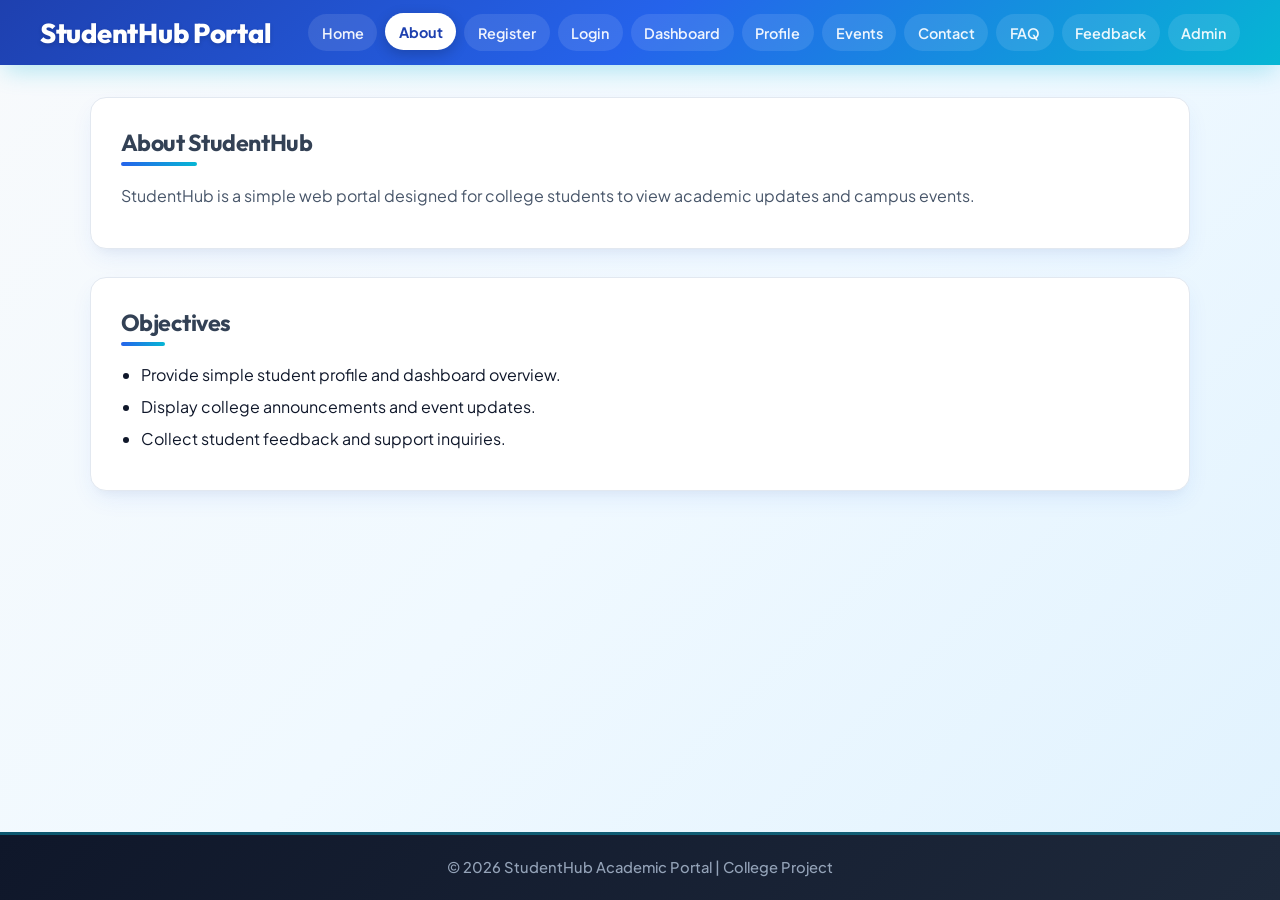
==== about.html @ ce1d33b9 "Update Student Hub latest code" ====
<!DOCTYPE html>
<html lang="en">
<head>
  <meta charset="UTF-8">
  <meta name="viewport" content="width=device-width, initial-scale=1.0">
  <meta name="description" content="About StudentHub Portal">
  <title>About Us | StudentHub</title>
  <link rel="stylesheet" href="css/style.css">
</head>
<body>

  <header>
    <h1>StudentHub Portal</h1>
    <nav aria-label="Main Navigation">
      <ul>
        <li><a href="index.html">Home</a></li>
        <li><a href="about.html" aria-current="page">About</a></li>
        <li><a href="register.html">Register</a></li>
        <li><a href="login.html">Login</a></li>
        <li><a href="dashboard.html">Dashboard</a></li>
        <li><a href="profile.html">Profile</a></li>
        <li><a href="events.html">Events</a></li>
        <li><a href="contact.html">Contact</a></li>
        <li><a href="faq.html">FAQ</a></li>
        <li><a href="feedback.html">Feedback</a></li>
        <li><a href="admin.html">Admin</a></li>
      </ul>
    </nav>
  </header>

  <main id="main-content">

    <section>
      <h2>About StudentHub</h2>
      <p>StudentHub is a simple web portal designed for college students to view academic updates and campus events.</p>
    </section>

    <section>
      <h2>Objectives</h2>
      <ul>
        <li>Provide simple student profile and dashboard overview.</li>
        <li>Display college announcements and event updates.</li>
        <li>Collect student feedback and support inquiries.</li>
      </ul>
    </section>

  </main>

  <footer>
    <p>&copy; 2026 StudentHub Academic Portal | College Project</p>
  </footer>

</body>
</html>
---- css/style.css ----
/* ==========================================================================
   StudentHub Academic Portal - Redesigned Stylesheet (Ocean Teal & Royal Blue)
   Vibrant, Fun & Student-Friendly CSS (No Pink)
   ========================================================================== */

/* --------------------------------------------------------------------------
   1. Google Fonts Import & CSS Variables
   -------------------------------------------------------------------------- */
@import url('https://fonts.googleapis.com/css2?family=Outfit:wght@500;600;700;800&family=Plus+Jakarta+Sans:wght@400;500;600;700&display=swap');

:root {
  /* Vibrant Ocean Teal & Royal Blue Color Palette */
  --primary-color: #2563eb;       /* Royal Blue */
  --primary-hover: #1d4ed8;       /* Deep Blue Hover */
  --secondary-color: #06b6d4;     /* Vibrant Cyan / Teal Accent */
  --secondary-hover: #0891b2;
  --accent-purple: #6366f1;       /* Indigo Accent */
  --accent-cyan: #14b8a6;         /* Bright Teal */
  --accent-emerald: #10b981;      /* Mint Emerald */
  --accent-amber: #f59e0b;        /* Warm Amber */

  /* Neutral & Background Tones */
  --bg-color: #f8fafc;
  --bg-gradient: linear-gradient(135deg, #f8fafc 0%, #f0f9ff 50%, #e0f2fe 100%);
  --card-bg: #ffffff;
  --text-primary: #0f172a;
  --text-muted: #64748b;
  --border-color: #e2e8f0;

  /* Modern Radius & Shadows */
  --radius: 16px;
  --radius-sm: 10px;
  --radius-pill: 9999px;
  --shadow-sm: 0 4px 6px -1px rgba(0, 0, 0, 0.05), 0 2px 4px -2px rgba(0, 0, 0, 0.03);
  --shadow-md: 0 10px 25px -5px rgba(37, 99, 235, 0.1), 0 8px 10px -6px rgba(0, 0, 0, 0.04);
  --shadow-hover: 0 20px 30px -10px rgba(6, 182, 212, 0.22), 0 10px 15px -5px rgba(0, 0, 0, 0.05);

  --max-width: 1140px;
  --font-body: 'Plus Jakarta Sans', system-ui, -apple-system, sans-serif;
  --font-heading: 'Outfit', 'Plus Jakarta Sans', system-ui, sans-serif;
}

/* Global Reset */
*, *::before, *::after {
  box-sizing: border-box;
  margin: 0;
  padding: 0;
}

/* --------------------------------------------------------------------------
   2. Base Typography & Page Setup
   -------------------------------------------------------------------------- */
body {
  font-family: var(--font-body);
  background: var(--bg-gradient);
  background-attachment: fixed;
  color: var(--text-primary);
  line-height: 1.6;
  min-height: 100vh;
  display: flex;
  flex-direction: column;
}

h1, h2, h3, h4 {
  font-family: var(--font-heading);
  color: var(--text-primary);
  font-weight: 700;
  line-height: 1.25;
  margin-bottom: 0.75rem;
  letter-spacing: -0.02em;
}

h1 {
  font-size: 1.85rem;
  background: linear-gradient(135deg, #1d4ed8 0%, #06b6d4 100%);
  -webkit-background-clip: text;
  -webkit-text-fill-color: transparent;
  display: inline-block;
}

h2 {
  font-size: 1.45rem;
  margin-top: 0.25rem;
  color: #334155;
  position: relative;
}

h3 {
  font-size: 1.15rem;
  color: #475569;
}

p {
  margin-bottom: 0.85rem;
  color: #475569;
}

a {
  color: var(--primary-color);
  font-weight: 600;
  text-decoration: none;
  transition: all 0.2s ease;
}

a:hover, a:focus {
  color: var(--secondary-color);
  text-decoration: none;
}

ul, ol {
  margin-left: 1.25rem;
  margin-bottom: 0.75rem;
}

li {
  margin-bottom: 0.45rem;
  line-height: 1.55;
}

/* --------------------------------------------------------------------------
   3. Header & Navigation (Ocean Cyan & Royal Blue Gradient)
   -------------------------------------------------------------------------- */
header {
  background: linear-gradient(135deg, #1e40af 0%, #2563eb 50%, #06b6d4 100%);
  color: #ffffff;
  padding: 1rem 1.5rem;
  box-shadow: 0 10px 25px -5px rgba(6, 182, 212, 0.3);
  display: flex;
  flex-direction: column;
  align-items: center;
  gap: 0.85rem;
  position: sticky;
  top: 0;
  z-index: 100;
  backdrop-filter: blur(10px);
}

header h1 {
  color: #ffffff;
  background: none;
  -webkit-text-fill-color: #ffffff;
  font-size: 1.6rem;
  font-weight: 800;
  margin-bottom: 0;
  text-align: center;
  text-shadow: 0 2px 4px rgba(0, 0, 0, 0.15);
  letter-spacing: -0.01em;
}

nav {
  width: 100%;
}

nav ul {
  list-style: none;
  margin: 0;
  padding: 0;
  display: flex;
  flex-wrap: wrap;
  justify-content: center;
  align-items: center;
  gap: 0.4rem 0.5rem;
}

nav li {
  margin: 0;
}

nav a {
  color: rgba(255, 255, 255, 0.92);
  font-size: 0.9rem;
  font-weight: 600;
  padding: 0.4rem 0.85rem;
  border-radius: var(--radius-pill);
  white-space: nowrap;
  display: inline-block;
  transition: all 0.2s cubic-bezier(0.4, 0, 0.2, 1);
  background: rgba(255, 255, 255, 0.1);
}

nav a:hover, nav a:focus {
  background: rgba(255, 255, 255, 0.25);
  color: #ffffff;
  transform: translateY(-2px);
  box-shadow: 0 4px 12px rgba(0, 0, 0, 0.15);
}

nav a[aria-current="page"] {
  background: #ffffff;
  color: #1e40af;
  font-weight: 700;
  box-shadow: 0 4px 14px rgba(0, 0, 0, 0.2);
  transform: translateY(-1px);
}

/* --------------------------------------------------------------------------
   4. Main Content Layout & Card Styling
   -------------------------------------------------------------------------- */
main {
  width: 100%;
  max-width: var(--max-width);
  margin: 2rem auto 3rem;
  padding: 0 1.25rem;
  flex: 1;
}

section, article, aside {
  margin-bottom: 1.75rem;
}

main > section:last-child,
main > div:last-child {
  margin-bottom: 0;
}

/* Card Container Style */
section, article, aside, .card {
  background-color: var(--card-bg);
  border: 1px solid var(--border-color);
  border-radius: var(--radius);
  padding: 1.6rem 1.85rem;
  box-shadow: var(--shadow-md);
  transition: transform 0.25s cubic-bezier(0.4, 0, 0.2, 1), box-shadow 0.25s cubic-bezier(0.4, 0, 0.2, 1), border-color 0.25s ease;
}

/* Interactive Card Elevate on Hover */
section:hover, article:hover, .card:hover {
  box-shadow: var(--shadow-hover);
  border-color: rgba(6, 182, 212, 0.3);
}

/* Header inside sections */
section > h2 {
  display: inline-block;
  margin-bottom: 1.1rem;
}

section > h2::after {
  content: '';
  display: block;
  width: 40%;
  height: 4px;
  background: linear-gradient(90deg, #2563eb, #06b6d4);
  border-radius: var(--radius-pill);
  margin-top: 0.3rem;
}

/* --------------------------------------------------------------------------
   5. Form Controls & Centered Form Cards
   -------------------------------------------------------------------------- */
form {
  margin-top: 0.5rem;
}

form p {
  margin-bottom: 1rem;
}

label {
  display: block;
  font-weight: 600;
  font-size: 0.92rem;
  margin-bottom: 0.4rem;
  color: #334155;
}

input[type="text"],
input[type="email"],
input[type="password"],
input[type="search"],
select,
textarea {
  width: 100%;
  max-width: 100%;
  padding: 0.7rem 0.9rem;
  font-size: 0.95rem;
  font-family: inherit;
  border: 2px solid var(--border-color);
  border-radius: var(--radius-sm);
  background-color: #ffffff;
  color: var(--text-primary);
  transition: all 0.2s ease;
}

input:focus, select:focus, textarea:focus {
  outline: none;
  border-color: var(--secondary-color);
  box-shadow: 0 0 0 4px rgba(6, 182, 212, 0.15);
}

textarea {
  resize: none !important;
  min-height: 110px;
}

button, input[type="submit"], input[type="reset"] {
  background: linear-gradient(135deg, #2563eb 0%, #06b6d4 100%);
  color: #ffffff;
  border: none;
  padding: 0.7rem 1.5rem;
  font-size: 0.95rem;
  font-family: inherit;
  font-weight: 700;
  border-radius: var(--radius-pill);
  cursor: pointer;
  display: inline-flex;
  align-items: center;
  justify-content: center;
  gap: 0.4rem;
  box-shadow: 0 4px 14px rgba(6, 182, 212, 0.35);
  transition: all 0.2s cubic-bezier(0.4, 0, 0.2, 1);
}

button:hover, button:focus,
input[type="submit"]:hover, input[type="submit"]:focus {
  background: linear-gradient(135deg, #1d4ed8 0%, #0891b2 100%);
  transform: translateY(-2px);
  box-shadow: 0 6px 20px rgba(6, 182, 212, 0.45);
}

button:active, input[type="submit"]:active {
  transform: translateY(0) scale(0.98);
}

button[type="reset"] {
  background: linear-gradient(135deg, #64748b 0%, #475569 100%);
  box-shadow: 0 4px 14px rgba(100, 116, 139, 0.3);
}

button[type="reset"]:hover {
  background: linear-gradient(135deg, #475569 0%, #334155 100%);
  box-shadow: 0 6px 18px rgba(71, 85, 105, 0.4);
}

.form-actions, form p:has(button) {
  display: flex;
  gap: 0.85rem;
  margin-top: 1.1rem;
}

/* Centered Form Card Container */
.form-container {
  width: 100%;
  max-width: 520px;
  margin: 2rem auto;
  padding: 2rem 2.2rem;
  border-top: 5px solid var(--primary-color);
}

/* --------------------------------------------------------------------------
   6. Contact Page Layout (.contact-layout)
   -------------------------------------------------------------------------- */
.contact-layout {
  width: 100%;
}

/* --------------------------------------------------------------------------
   7. Profile Page Card (.profile-card)
   -------------------------------------------------------------------------- */
.profile-card {
  width: 100%;
  max-width: 540px;
  margin: 2rem auto;
  padding: 2rem 2.2rem;
  border-top: 5px solid var(--secondary-color);
}

.profile-card ul {
  list-style: none;
  margin: 0;
  padding: 0;
}

.profile-card li {
  padding: 0.85rem 0.6rem;
  border-bottom: 1px dashed var(--border-color);
  display: flex;
  flex-direction: row;
  justify-content: space-between;
  align-items: center;
  border-radius: var(--radius-sm);
  transition: background-color 0.2s ease;
}

.profile-card li:hover {
  background-color: #f0f9ff;
}

.profile-card li:last-child {
  border-bottom: none;
}

.profile-card strong {
  color: var(--primary-color);
  font-weight: 700;
}

/* --------------------------------------------------------------------------
   8. Events Page Grid (.events-grid)
   -------------------------------------------------------------------------- */
.events-grid {
  display: grid;
  grid-template-columns: 1fr;
  gap: 1.5rem;
  width: 100%;
}

.events-grid article {
  margin-bottom: 0;
  padding: 1.6rem 1.8rem;
  display: flex;
  flex-direction: column;
  justify-content: center;
  border-left: 5px solid var(--primary-color);
}

.events-grid article:nth-child(2n) {
  border-left-color: var(--secondary-color);
}

.events-grid article:nth-child(3n) {
  border-left-color: var(--accent-amber);
}

.events-grid article h3 {
  margin-bottom: 0.5rem;
  color: #334155;
}

.events-grid article p {
  margin-bottom: 0.4rem;
}

.events-grid article p:last-child {
  margin-bottom: 0;
}

/* --------------------------------------------------------------------------
   9. General Grids (Home Features & FAQ)
   -------------------------------------------------------------------------- */
.features-grid,
.grid-cards,
.faq-grid {
  display: grid;
  grid-template-columns: 1fr;
  gap: 1.5rem;
}

.features-grid article,
.grid-cards article,
.faq-grid article {
  margin-bottom: 0;
  padding: 1.6rem 1.7rem;
  position: relative;
  overflow: hidden;
}

.features-grid article::before {
  content: '';
  position: absolute;
  top: 0;
  left: 0;
  right: 0;
  height: 4px;
  background: linear-gradient(90deg, #2563eb, #3b82f6);
}

.features-grid article:nth-child(2)::before {
  background: linear-gradient(90deg, #06b6d4, #14b8a6);
}

.features-grid article:nth-child(3)::before {
  background: linear-gradient(90deg, #10b981, #f59e0b);
}

.faq-grid article {
  border-left: 4px solid var(--secondary-color);
}

/* --------------------------------------------------------------------------
   10. Dashboard & Admin Layouts
   -------------------------------------------------------------------------- */
.dashboard-grid {
  display: grid;
  grid-template-columns: 1fr;
  gap: 1.5rem;
}

.dashboard-stats {
  display: grid;
  grid-template-columns: 1fr;
  gap: 1.25rem;
}

.stat-card {
  margin-bottom: 0;
  border-left: 5px solid var(--primary-color);
  background: #ffffff;
  transition: transform 0.25s ease, box-shadow 0.25s ease;
}

.stat-card:nth-child(1) { border-left-color: var(--primary-color); }
.stat-card:nth-child(2) { border-left-color: var(--secondary-color); }
.stat-card:nth-child(3) { border-left-color: var(--accent-emerald); }
.stat-card:nth-child(4) { border-left-color: var(--accent-amber); }

.stat-card h3 {
  font-size: 1rem;
  color: var(--text-muted);
  text-transform: uppercase;
  letter-spacing: 0.5px;
  font-weight: 700;
}

.stat-card p {
  font-size: 1.8rem;
  font-weight: 800;
  color: var(--text-primary);
  margin-bottom: 0;
  margin-top: 0.25rem;
}

/* --------------------------------------------------------------------------
   11. Footer (Gradient & Rounded Top)
   -------------------------------------------------------------------------- */
footer {
  background: linear-gradient(135deg, #0f172a 0%, #1e293b 100%);
  color: #ffffff;
  padding: 1.3rem 1rem;
  text-align: center;
  margin-top: auto;
  font-size: 0.92rem;
  border-top: 3px solid rgba(6, 182, 212, 0.4);
}

footer p {
  color: #94a3b8;
  margin: 0;
  font-weight: 500;
}

/* --------------------------------------------------------------------------
   12. Mobile-First Responsive Media Queries
   -------------------------------------------------------------------------- */

/* Tablet Breakpoint (768px to 1023px) */
@media (min-width: 768px) {
  .features-grid,
  .events-grid,
  .faq-grid {
    grid-template-columns: repeat(2, 1fr);
  }

  .dashboard-stats {
    grid-template-columns: repeat(auto-fit, minmax(200px, 1fr));
  }

  .contact-layout {
    display: grid;
    grid-template-columns: 1fr 1fr;
    gap: 2rem;
    align-items: start;
  }
}

/* Desktop Breakpoint (1024px and above) */
@media (min-width: 1024px) {
  header {
    flex-direction: row;
    justify-content: space-between;
    align-items: center;
    padding: 0.9rem 2.5rem;
  }

  header h1 {
    font-size: 1.7rem;
    text-align: left;
    white-space: nowrap;
  }

  nav {
    width: auto;
  }

  nav ul {
    flex-wrap: nowrap;
    justify-content: flex-end;
    gap: 0.3rem 0.5rem;
  }

  nav a {
    font-size: 0.9rem;
    padding: 0.45rem 0.85rem;
  }

  .features-grid,
  .faq-grid {
    grid-template-columns: repeat(3, 1fr);
  }

  .dashboard-grid {
    grid-template-columns: 2fr 1fr;
  }
}
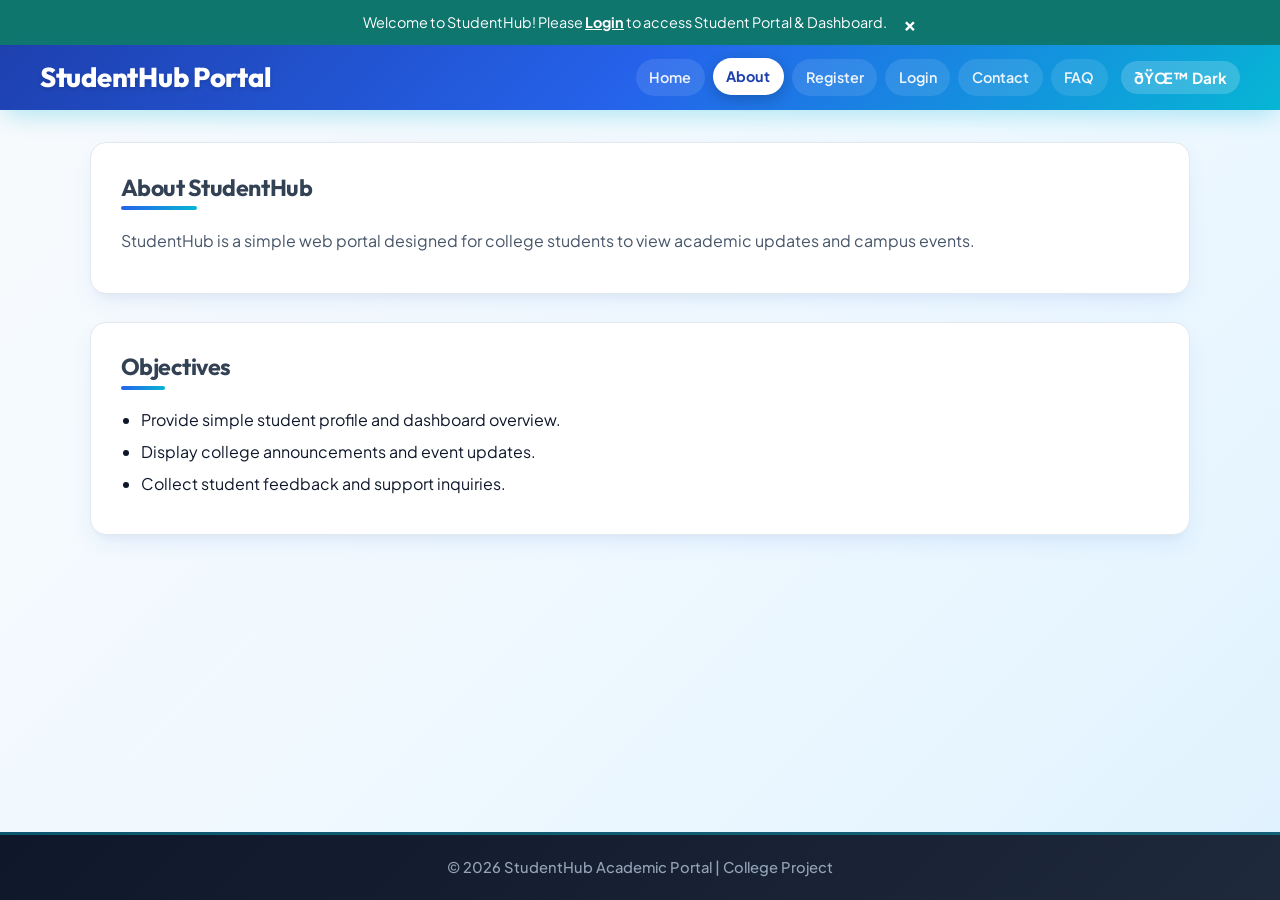
==== commit 0094f193: "WDF Practical" ====
--- a/about.html
+++ b/about.html
@@ -50,5 +50,7 @@
     <p>&copy; 2026 StudentHub Academic Portal | College Project</p>
   </footer>
 
+  <script src="js/script.js"></script>
+
 </body>
 </html>
--- a/css/style.css
+++ b/css/style.css
@@ -1,23 +1,15 @@
-/* ==========================================================================
-   StudentHub Academic Portal - Redesigned Stylesheet (Ocean Teal & Royal Blue)
-   Vibrant, Fun & Student-Friendly CSS (No Pink)
-   ========================================================================== */
-
-/* --------------------------------------------------------------------------
-   1. Google Fonts Import & CSS Variables
-   -------------------------------------------------------------------------- */
+﻿
 @import url('https://fonts.googleapis.com/css2?family=Outfit:wght@500;600;700;800&family=Plus+Jakarta+Sans:wght@400;500;600;700&display=swap');
 
 :root {
-  /* Vibrant Ocean Teal & Royal Blue Color Palette */
-  --primary-color: #2563eb;       /* Royal Blue */
-  --primary-hover: #1d4ed8;       /* Deep Blue Hover */
-  --secondary-color: #06b6d4;     /* Vibrant Cyan / Teal Accent */
+  --primary-color: #2563eb;      
+  --primary-hover: #1d4ed8;       
+  --secondary-color: #06b6d4;     
   --secondary-hover: #0891b2;
-  --accent-purple: #6366f1;       /* Indigo Accent */
-  --accent-cyan: #14b8a6;         /* Bright Teal */
-  --accent-emerald: #10b981;      /* Mint Emerald */
-  --accent-amber: #f59e0b;        /* Warm Amber */
+  --accent-purple: #6366f1;       
+  --accent-cyan: #14b8a6;         
+  --accent-emerald: #10b981;      
+  --accent-amber: #f59e0b;        
 
   /* Neutral & Background Tones */
   --bg-color: #f8fafc;
@@ -27,7 +19,7 @@
   --text-muted: #64748b;
   --border-color: #e2e8f0;
 
-  /* Modern Radius & Shadows */
+
   --radius: 16px;
   --radius-sm: 10px;
   --radius-pill: 9999px;
@@ -40,16 +32,14 @@
   --font-heading: 'Outfit', 'Plus Jakarta Sans', system-ui, sans-serif;
 }
 
-/* Global Reset */
+
 *, *::before, *::after {
   box-sizing: border-box;
   margin: 0;
   padding: 0;
 }
 
-/* --------------------------------------------------------------------------
-   2. Base Typography & Page Setup
-   -------------------------------------------------------------------------- */
+
 body {
   font-family: var(--font-body);
   background: var(--bg-gradient);
@@ -117,9 +107,7 @@
   line-height: 1.55;
 }
 
-/* --------------------------------------------------------------------------
-   3. Header & Navigation (Ocean Cyan & Royal Blue Gradient)
-   -------------------------------------------------------------------------- */
+
 header {
   background: linear-gradient(135deg, #1e40af 0%, #2563eb 50%, #06b6d4 100%);
   color: #ffffff;
@@ -193,9 +181,88 @@
   transform: translateY(-1px);
 }
 
-/* --------------------------------------------------------------------------
-   4. Main Content Layout & Card Styling
-   -------------------------------------------------------------------------- */
+
+/* Authentication & Role-based Navigation */
+body:not(.is-logged-in) .nav-auth-required {
+  display: none !important;
+}
+body.is-logged-in .nav-guest-only {
+  display: none !important;
+}
+nav a.logout-btn {
+  background: rgba(239, 68, 68, 0.25) !important;
+  color: #fee2e2 !important;
+  border: 1px solid rgba(239, 68, 68, 0.45);
+}
+nav a.logout-btn:hover {
+  background: #dc2626 !important;
+  color: #ffffff !important;
+  box-shadow: 0 4px 12px rgba(220, 38, 38, 0.4);
+}
+.login-alert-box {
+  background: #fef2f2;
+  border-left: 4px solid #ef4444;
+  color: #991b1b;
+  padding: 0.75rem 1rem;
+  margin-bottom: 1.25rem;
+  border-radius: var(--radius-sm);
+  font-weight: 500;
+  display: flex;
+  align-items: center;
+  gap: 0.5rem;
+}
+.user-badge-nav {
+  display: inline-flex;
+  align-items: center;
+  gap: 0.35rem;
+  font-size: 0.85rem;
+  font-weight: 600;
+  color: #93c5fd;
+  background: rgba(30, 58, 138, 0.35);
+  padding: 0.35rem 0.75rem;
+  border-radius: var(--radius-pill);
+  border: 1px solid rgba(147, 197, 253, 0.3);
+}
+.dark-theme .login-alert-box {
+  background: rgba(239, 68, 68, 0.15);
+  color: #fca5a5;
+  border-left-color: #ef4444;
+}
+
+/* Interactive components */
+.notice-banner { background: #0f766e; color: white; padding: 0.55rem 1rem; display: flex; justify-content: center; gap: 1rem; align-items: center; font-size: 0.9rem; }
+.notice-banner button, .close-modal { background: transparent; box-shadow: none; padding: 0; font-size: 1.3rem; }
+.notice-banner.hidden { display: none; }
+.menu-button, .theme-button { background: rgba(255,255,255,0.18); box-shadow: none; padding: 0.45rem 0.8rem; }
+.menu-button { display: none; }
+.theme-button { position: absolute; right: 1rem; top: 1rem; }
+.slider { min-height: 135px; }
+.slide { border-left: 5px solid var(--secondary-color); margin: 0; }
+.slider-buttons { display: flex; gap: 0.75rem; margin-top: 1rem; }
+.faq-question { width: 100%; justify-content: space-between; text-align: left; background: #e0f2fe; color: #1e3a8a; box-shadow: none; }
+.faq-question[aria-expanded="true"] { background: #2563eb; color: white; }
+.faq-question + p { margin: 1rem 0 0; }
+.student-modal { position: fixed; inset: 0; z-index: 200; background: rgba(15, 23, 42, 0.65); display: grid; place-items: center; padding: 1rem; }
+.student-modal[hidden] { display: none; }
+.modal-box { background: white; width: min(460px, 100%); padding: 1.8rem; border-radius: var(--radius); position: relative; box-shadow: var(--shadow-hover); }
+.close-modal { color: #334155; position: absolute; right: 1rem; top: 0.75rem; }
+.dark-theme { --bg-color: #0f172a; --bg-gradient: linear-gradient(135deg, #0f172a, #172554); --card-bg: #1e293b; --text-primary: #f8fafc; --text-muted: #cbd5e1; --border-color: #334155; }
+.dark-theme h2, .dark-theme h3, .dark-theme p, .dark-theme label { color: #e2e8f0; }
+.dark-theme .faq-question { background: #334155; color: white; }
+.dark-theme .modal-box { background: #1e293b; }
+.dark-theme .stat-card { background: #26364d; border-top-color: #3b82f6; }
+.dark-theme .stat-card h3 { color: #b9c7dc; }
+.dark-theme .stat-card p { color: #f8fafc; }
+.dark-theme input[type="text"],
+.dark-theme input[type="email"],
+.dark-theme input[type="tel"],
+.dark-theme input[type="password"],
+.dark-theme input[type="search"],
+.dark-theme select,
+.dark-theme textarea { background: #0f172a; color: #f8fafc; border-color: #475569; }
+.dark-theme input::placeholder, .dark-theme textarea::placeholder { color: #94a3b8; }
+
+
 main {
   width: 100%;
   max-width: var(--max-width);
@@ -213,7 +280,7 @@
   margin-bottom: 0;
 }
 
-/* Card Container Style */
+
 section, article, aside, .card {
   background-color: var(--card-bg);
   border: 1px solid var(--border-color);
@@ -223,13 +290,13 @@
   transition: transform 0.25s cubic-bezier(0.4, 0, 0.2, 1), box-shadow 0.25s cubic-bezier(0.4, 0, 0.2, 1), border-color 0.25s ease;
 }
 
-/* Interactive Card Elevate on Hover */
+
 section:hover, article:hover, .card:hover {
   box-shadow: var(--shadow-hover);
   border-color: rgba(6, 182, 212, 0.3);
 }
 
-/* Header inside sections */
+
 section > h2 {
   display: inline-block;
   margin-bottom: 1.1rem;
@@ -245,9 +312,7 @@
   margin-top: 0.3rem;
 }
 
-/* --------------------------------------------------------------------------
-   5. Form Controls & Centered Form Cards
-   -------------------------------------------------------------------------- */
+
 form {
   margin-top: 0.5rem;
 }
@@ -266,6 +331,7 @@
 
 input[type="text"],
 input[type="email"],
+input[type="tel"],
 input[type="password"],
 input[type="search"],
 select,
@@ -338,7 +404,25 @@
   margin-top: 1.1rem;
 }
 
-/* Centered Form Card Container */
+
+.field-group { margin-bottom: 1rem; }
+.field-group fieldset, fieldset.field-group { border: 1px solid var(--border-color); border-radius: var(--radius-sm); padding: 0.8rem; }
+fieldset legend { color: #334155; font-weight: 600; padding: 0 0.25rem; }
+.radio-label, .check-label { display: inline-flex; align-items: center; gap: 0.35rem; margin: 0 0.8rem 0.4rem 0; font-weight: 500; }
+.check-label { display: flex; }
+.input-error { border-color: #dc2626 !important; background: #fff7f7; }
+.error-message { display: block; min-height: 1.2rem; color: #b91c1c; font-size: 0.8rem; margin-top: 0.25rem; }
+.strength-text { display: block; min-height: 1.2rem; font-weight: 700; font-size: 0.85rem; margin-top: 0.25rem; }
+.strength-1, .strength-2 { color: #dc2626; }
+.strength-3 { color: #d97706; }
+.strength-4 { color: #059669; }
+.captcha-group canvas { display: block; border: 1px solid var(--border-color); border-radius: 6px; margin: 0.35rem 0; }
+.small-button { padding: 0.4rem 0.8rem; font-size: 0.8rem; margin-bottom: 0.7rem; }
+.form-result { min-height: 1.5rem; color: #b91c1c; font-weight: 600; margin-top: 0.8rem; }
+.form-result.success { color: #047857; }
+.dark-theme fieldset legend { color: #e2e8f0; }
+
+
 .form-container {
   width: 100%;
   max-width: 520px;
@@ -347,16 +431,12 @@
   border-top: 5px solid var(--primary-color);
 }
 
-/* --------------------------------------------------------------------------
-   6. Contact Page Layout (.contact-layout)
-   -------------------------------------------------------------------------- */
+
 .contact-layout {
   width: 100%;
 }
 
-/* --------------------------------------------------------------------------
-   7. Profile Page Card (.profile-card)
-   -------------------------------------------------------------------------- */
+
 .profile-card {
   width: 100%;
   max-width: 540px;
@@ -386,6 +466,16 @@
   background-color: #f0f9ff;
 }
 
+.dark-theme .profile-card li:hover {
+  background-color: #2d4059;
+}
+
+.profile-note {
+  font-size: 0.82rem;
+  color: var(--text-muted);
+  margin-top: 0.85rem;
+}
+
 .profile-card li:last-child {
   border-bottom: none;
 }
@@ -395,9 +485,7 @@
   font-weight: 700;
 }
 
-/* --------------------------------------------------------------------------
-   8. Events Page Grid (.events-grid)
-   -------------------------------------------------------------------------- */
+
 .events-grid {
   display: grid;
   grid-template-columns: 1fr;
@@ -435,9 +523,7 @@
   margin-bottom: 0;
 }
 
-/* --------------------------------------------------------------------------
-   9. General Grids (Home Features & FAQ)
-   -------------------------------------------------------------------------- */
+/* General Grids */
 .features-grid,
 .grid-cards,
 .faq-grid {
@@ -477,9 +563,7 @@
   border-left: 4px solid var(--secondary-color);
 }
 
-/* --------------------------------------------------------------------------
-   10. Dashboard & Admin Layouts
-   -------------------------------------------------------------------------- */
+/* Dashboard and Admin Layouts */
 .dashboard-grid {
   display: grid;
   grid-template-columns: 1fr;
@@ -520,9 +604,7 @@
   margin-top: 0.25rem;
 }
 
-/* --------------------------------------------------------------------------
-   11. Footer (Gradient & Rounded Top)
-   -------------------------------------------------------------------------- */
+
 footer {
   background: linear-gradient(135deg, #0f172a 0%, #1e293b 100%);
   color: #ffffff;
@@ -539,11 +621,6 @@
   font-weight: 500;
 }
 
-/* --------------------------------------------------------------------------
-   12. Mobile-First Responsive Media Queries
-   -------------------------------------------------------------------------- */
-
-/* Tablet Breakpoint (768px to 1023px) */
 @media (min-width: 768px) {
   .features-grid,
   .events-grid,
@@ -563,12 +640,12 @@
   }
 }
 
-/* Desktop Breakpoint (1024px and above) */
 @media (min-width: 1024px) {
   header {
     flex-direction: row;
     justify-content: space-between;
     align-items: center;
+    flex-wrap: wrap;
     padding: 0.9rem 2.5rem;
   }
 
@@ -579,11 +656,12 @@
   }
 
   nav {
-    width: auto;
+    flex: 1;
+    min-width: 0;
   }
 
   nav ul {
-    flex-wrap: nowrap;
+    flex-wrap: wrap;
     justify-content: flex-end;
     gap: 0.3rem 0.5rem;
   }
@@ -593,6 +671,10 @@
     padding: 0.45rem 0.85rem;
   }
 
+  .theme-button {
+    position: static;
+  }
+
   .features-grid,
   .faq-grid {
     grid-template-columns: repeat(3, 1fr);
@@ -602,3 +684,1108 @@
     grid-template-columns: 2fr 1fr;
   }
 }
+
+@media (max-width: 1023px) {
+  header { position: relative; padding-top: 3.6rem; }
+  .menu-button { display: inline-flex; position: absolute; left: 1rem; top: 0.9rem; }
+  .theme-button { top: 0.9rem; }
+  header nav { display: none; }
+  header nav.nav-open { display: block; }
+  nav ul { flex-direction: column; align-items: stretch; }
+  nav a { display: block; text-align: center; }
+}
+
+/* Events page styles */
+.events-page-main {
+  display: flex;
+  flex-direction: column;
+  gap: 1.5rem;
+}
+
+.events-header-card {
+  background: var(--card-bg);
+  padding: 1.5rem;
+  border-radius: var(--radius);
+  box-shadow: var(--shadow-sm);
+  border: 1px solid var(--border-color);
+}
+
+.events-intro-text {
+  color: var(--text-muted);
+  margin-bottom: 1.25rem;
+  font-size: 0.95rem;
+}
+
+/* Controls Panel */
+.events-controls-panel {
+  display: grid;
+  grid-template-columns: repeat(auto-fit, minmax(180px, 1fr));
+  gap: 1rem;
+  align-items: flex-end;
+  background: #f8fafc;
+  padding: 1.25rem;
+  border-radius: var(--radius-sm);
+  border: 1px solid var(--border-color);
+  margin-bottom: 1.25rem;
+}
+
+.control-field {
+  display: flex;
+  flex-direction: column;
+  gap: 0.35rem;
+}
+
+.control-field label {
+  font-size: 0.85rem;
+  font-weight: 700;
+  color: var(--text-primary);
+}
+
+.control-field input,
+.control-field select {
+  padding: 0.55rem 0.8rem;
+  border-radius: var(--radius-sm);
+  border: 1px solid var(--border-color);
+  background: #ffffff;
+  color: var(--text-primary);
+  font-size: 0.9rem;
+  font-weight: 500;
+  width: 100%;
+  transition: border-color 0.2s ease, box-shadow 0.2s ease;
+}
+
+.control-field input:focus,
+.control-field select:focus {
+  outline: none;
+  border-color: var(--primary-color);
+  box-shadow: 0 0 0 3px rgba(37, 99, 235, 0.15);
+}
+
+.btn-refresh {
+  background: #0284c7;
+  color: white;
+  border: none;
+  padding: 0.55rem 1rem;
+  border-radius: var(--radius-sm);
+  font-weight: 600;
+  cursor: pointer;
+  transition: background 0.2s ease;
+  width: 100%;
+}
+
+.btn-refresh:hover {
+  background: #0369a1;
+}
+
+/* Location Filter Panel */
+.location-filter-panel {
+  background: #f0fdf4;
+  border: 1px solid #bbf7d0;
+  border-radius: var(--radius-sm);
+  padding: 1.25rem;
+  margin-bottom: 1rem;
+}
+
+.location-filter-header {
+  display: flex;
+  justify-content: space-between;
+  align-items: center;
+  margin-bottom: 0.75rem;
+  color: #166534;
+  font-size: 0.9rem;
+}
+
+.btn-text-reset {
+  background: transparent;
+  color: #15803d;
+  border: none;
+  font-size: 0.85rem;
+  font-weight: 600;
+  cursor: pointer;
+  text-decoration: underline;
+  padding: 0;
+  box-shadow: none;
+}
+
+.btn-text-reset:hover {
+  color: #166534;
+}
+
+.dropdown-triple {
+  display: grid;
+  grid-template-columns: repeat(auto-fit, minmax(180px, 1fr));
+  gap: 1rem;
+}
+
+.location-status-badge {
+  margin-top: 0.85rem;
+  padding: 0.5rem 0.85rem;
+  border-radius: var(--radius-sm);
+  background: #ffffff;
+  border: 1px solid #bbf7d0;
+  font-size: 0.85rem;
+  color: #166534;
+}
+
+.location-status-badge.active {
+  background: #dcfce7;
+  font-weight: 600;
+}
+
+/* Meta Bar */
+.events-meta-bar {
+  display: flex;
+  justify-content: space-between;
+  align-items: center;
+  flex-wrap: wrap;
+  gap: 0.75rem;
+  padding-top: 0.85rem;
+  border-top: 1px dashed var(--border-color);
+  font-size: 0.85rem;
+}
+
+.record-summary {
+  font-weight: 600;
+  color: var(--text-muted);
+}
+
+.cache-badge {
+  padding: 0.25rem 0.75rem;
+  border-radius: var(--radius-pill);
+  font-size: 0.8rem;
+  font-weight: 600;
+}
+
+.cache-live {
+  background: #dcfce7;
+  color: #15803d;
+}
+
+.cache-offline {
+  background: #fef3c7;
+  color: #b45309;
+}
+
+/* Category filter pills */
+.category-pills-bar {
+  display: flex;
+  flex-wrap: wrap;
+  gap: 0.6rem;
+  margin-top: 1.25rem;
+  margin-bottom: 1.25rem;
+  padding-bottom: 0.5rem;
+}
+
+.cat-pill {
+  background: #f1f5f9;
+  color: var(--text-primary);
+  border: 1px solid var(--border-color);
+  padding: 0.5rem 1rem;
+  border-radius: var(--radius-pill);
+  font-size: 0.85rem;
+  font-weight: 600;
+  cursor: pointer;
+  transition: all 0.2s ease;
+  display: inline-flex;
+  align-items: center;
+  gap: 0.4rem;
+  box-shadow: none;
+}
+
+.cat-pill:hover {
+  background: #e2e8f0;
+  transform: translateY(-1px);
+}
+
+.cat-pill.active {
+  background: var(--primary-color);
+  color: #ffffff;
+  border-color: var(--primary-color);
+  box-shadow: 0 4px 12px rgba(37, 99, 235, 0.3);
+}
+
+.cat-pill.pill-bookmark.active {
+  background: #dc2626;
+  border-color: #dc2626;
+  color: #ffffff;
+  box-shadow: 0 4px 12px rgba(220, 38, 38, 0.3);
+}
+
+/* Dynamic Events Grid */
+.events-dynamic-grid {
+  display: grid;
+  grid-template-columns: repeat(auto-fill, minmax(330px, 1fr));
+  gap: 1.5rem;
+}
+
+/* Event Card Item */
+.event-card-item {
+  background: var(--card-bg);
+  border: 1px solid var(--border-color);
+  border-radius: 16px;
+  overflow: hidden;
+  box-shadow: 0 4px 20px -2px rgba(15, 23, 42, 0.08), 0 2px 6px -1px rgba(15, 23, 42, 0.04);
+  display: flex;
+  flex-direction: column;
+  justify-content: space-between;
+  transition: transform 0.3s cubic-bezier(0.16, 1, 0.3, 1), box-shadow 0.3s ease, border-color 0.3s ease;
+  position: relative;
+}
+
+.event-card-item:hover {
+  transform: translateY(-6px);
+  box-shadow: 0 20px 25px -5px rgba(15, 23, 42, 0.12), 0 8px 10px -6px rgba(15, 23, 42, 0.06);
+  border-color: #3b82f6;
+}
+
+/* Card Photo & Media Header */
+.event-card-media {
+  position: relative;
+  width: 100%;
+  height: 200px;
+  overflow: hidden;
+  background: #0f172a;
+  cursor: pointer;
+}
+
+.event-card-img {
+  width: 100%;
+  height: 100%;
+  object-fit: cover;
+  transition: transform 0.6s cubic-bezier(0.16, 1, 0.3, 1), filter 0.3s ease;
+  display: block;
+}
+
+.event-card-item:hover .event-card-img {
+  transform: scale(1.08);
+}
+
+.event-media-gradient {
+  position: absolute;
+  inset: 0;
+  background: linear-gradient(180deg, rgba(15, 23, 42, 0.3) 0%, rgba(15, 23, 42, 0) 35%, rgba(15, 23, 42, 0.85) 100%);
+  pointer-events: none;
+}
+
+.event-media-top-bar {
+  position: absolute;
+  top: 12px;
+  left: 12px;
+  right: 12px;
+  display: flex;
+  justify-content: space-between;
+  align-items: center;
+  z-index: 2;
+  pointer-events: none;
+}
+
+.event-media-actions {
+  display: flex;
+  align-items: center;
+  gap: 0.5rem;
+  pointer-events: auto;
+}
+
+/* Category Badges with Vivid Color Accents */
+.badge {
+  padding: 0.3rem 0.8rem;
+  border-radius: var(--radius-pill);
+  font-size: 0.72rem;
+  font-weight: 800;
+  text-transform: uppercase;
+  letter-spacing: 0.6px;
+  box-shadow: 0 4px 10px rgba(0, 0, 0, 0.25);
+  backdrop-filter: blur(8px);
+}
+
+.badge-event {
+  color: #ffffff;
+}
+
+.badge-cat-workshop {
+  background: linear-gradient(135deg, #0284c7, #2563eb);
+}
+
+.badge-cat-hackathon {
+  background: linear-gradient(135deg, #7c3aed, #9333ea);
+}
+
+.badge-cat-cultural {
+  background: linear-gradient(135deg, #db2777, #f43f5e);
+}
+
+.badge-cat-sports {
+  background: linear-gradient(135deg, #059669, #10b981);
+}
+
+.badge-cat-seminar {
+  background: linear-gradient(135deg, #d97706, #ea580c);
+}
+
+.badge-cat-default {
+  background: linear-gradient(135deg, #475569, #334155);
+}
+
+/* ID Tag & Bookmark Button */
+.event-id-badge {
+  background: rgba(15, 23, 42, 0.8);
+  backdrop-filter: blur(8px);
+  color: #f1f5f9;
+  font-size: 0.75rem;
+  font-weight: 700;
+  padding: 0.25rem 0.65rem;
+  border-radius: var(--radius-pill);
+  border: 1px solid rgba(255, 255, 255, 0.18);
+  box-shadow: 0 2px 6px rgba(0, 0, 0, 0.2);
+}
+
+.btn-event-bookmark {
+  background: rgba(15, 23, 42, 0.75);
+  backdrop-filter: blur(8px);
+  border: 1px solid rgba(255, 255, 255, 0.22);
+  width: 32px;
+  height: 32px;
+  border-radius: 50%;
+  display: inline-flex;
+  align-items: center;
+  justify-content: center;
+  font-size: 0.9rem;
+  cursor: pointer;
+  transition: transform 0.2s cubic-bezier(0.16, 1, 0.3, 1), background 0.2s, border-color 0.2s;
+  box-shadow: 0 2px 8px rgba(0, 0, 0, 0.25);
+  padding: 0;
+}
+
+.btn-event-bookmark:hover {
+  transform: scale(1.18);
+  background: rgba(15, 23, 42, 0.95);
+}
+
+.btn-event-bookmark.active {
+  background: rgba(239, 68, 68, 0.3);
+  border-color: #ef4444;
+}
+
+/* Media Bottom Bar */
+.event-media-bottom-bar {
+  position: absolute;
+  bottom: 10px;
+  left: 12px;
+  right: 12px;
+  display: flex;
+  justify-content: space-between;
+  align-items: center;
+  z-index: 2;
+  pointer-events: none;
+}
+
+.event-featured-tag {
+  background: linear-gradient(135deg, #f59e0b, #d97706);
+  color: #ffffff;
+  font-size: 0.7rem;
+  font-weight: 800;
+  text-transform: uppercase;
+  letter-spacing: 0.5px;
+  padding: 0.2rem 0.55rem;
+  border-radius: 6px;
+  box-shadow: 0 2px 8px rgba(245, 158, 11, 0.4);
+}
+
+.event-capacity-tag {
+  background: rgba(15, 23, 42, 0.8);
+  backdrop-filter: blur(6px);
+  color: #e2e8f0;
+  font-size: 0.72rem;
+  font-weight: 600;
+  padding: 0.2rem 0.55rem;
+  border-radius: 6px;
+  border: 1px solid rgba(255, 255, 255, 0.15);
+}
+
+/* Card Content Body */
+.event-card-content {
+  padding: 1.25rem 1.4rem;
+  display: flex;
+  flex-direction: column;
+  gap: 0.85rem;
+  flex: 1;
+}
+
+.event-card-title {
+  font-size: 1.2rem;
+  font-weight: 700;
+  color: var(--text-primary);
+  line-height: 1.35;
+  margin-bottom: 0;
+  margin-top: 0;
+  transition: color 0.2s ease;
+}
+
+.event-card-item:hover .event-card-title {
+  color: #2563eb;
+}
+
+/* Meta Info Items */
+.event-meta-info {
+  display: flex;
+  flex-direction: column;
+  gap: 0.4rem;
+  font-size: 0.86rem;
+  color: #475569;
+}
+
+.meta-item {
+  display: flex;
+  align-items: flex-start;
+  gap: 0.5rem;
+  margin-bottom: 0;
+  line-height: 1.4;
+}
+
+.meta-icon {
+  font-size: 1rem;
+  flex-shrink: 0;
+  line-height: 1.2;
+}
+
+.meta-item small {
+  color: var(--text-muted);
+  font-size: 0.8rem;
+}
+
+.event-desc {
+  font-size: 0.88rem;
+  color: #64748b;
+  margin-bottom: 0;
+  line-height: 1.55;
+  display: -webkit-box;
+  -webkit-line-clamp: 2;
+  -webkit-box-orient: vertical;
+  overflow: hidden;
+}
+
+/* Card Footer & Interactive Action Buttons */
+.event-card-footer {
+  display: flex;
+  flex-direction: column;
+  gap: 0.75rem;
+  border-top: 1px solid #f1f5f9;
+  padding-top: 0.85rem;
+  margin-top: auto;
+}
+
+.event-organizer-info {
+  font-size: 0.82rem;
+  color: #64748b;
+  display: flex;
+  align-items: center;
+  gap: 0.4rem;
+}
+
+.event-card-actions {
+  display: flex;
+  align-items: center;
+  gap: 0.5rem;
+}
+
+.btn-card-details {
+  flex: 1;
+  background: transparent;
+  color: var(--text-primary);
+  border: 1px solid var(--border-color);
+  padding: 0.55rem 0.85rem;
+  border-radius: var(--radius-sm);
+  font-size: 0.84rem;
+  font-weight: 600;
+  cursor: pointer;
+  transition: all 0.2s ease;
+  text-align: center;
+  box-shadow: none;
+}
+
+.btn-card-details:hover {
+  background: #f1f5f9;
+  border-color: #cbd5e1;
+}
+
+.btn-card-rsvp {
+  flex: 1.3;
+  background: linear-gradient(135deg, #2563eb, #1d4ed8);
+  color: #ffffff;
+  border: none;
+  padding: 0.55rem 0.85rem;
+  border-radius: var(--radius-sm);
+  font-size: 0.84rem;
+  font-weight: 700;
+  cursor: pointer;
+  transition: all 0.2s cubic-bezier(0.16, 1, 0.3, 1);
+  box-shadow: 0 2px 8px rgba(37, 99, 235, 0.25);
+  text-align: center;
+}
+
+.btn-card-rsvp:hover {
+  transform: translateY(-1px);
+  box-shadow: 0 4px 12px rgba(37, 99, 235, 0.35);
+  background: linear-gradient(135deg, #1d4ed8, #1e40af);
+}
+
+.btn-card-rsvp.registered {
+  background: linear-gradient(135deg, #059669, #047857);
+  box-shadow: 0 2px 8px rgba(5, 150, 105, 0.25);
+}
+
+.btn-card-rsvp.registered:hover {
+  background: linear-gradient(135deg, #047857, #065f46);
+}
+
+/* Status / Loading / Error Box */
+.events-status-box {
+  grid-column: 1 / -1;
+  background: var(--card-bg);
+  border: 1px solid var(--border-color);
+  padding: 3.5rem 1.5rem;
+  border-radius: 16px;
+  text-align: center;
+  box-shadow: var(--shadow-sm);
+}
+
+.events-status-box p {
+  font-size: 1rem;
+  color: var(--text-muted);
+}
+
+.events-error-box {
+  border-color: #fca5a5;
+  background: #fef2f2;
+}
+
+.events-error-box h3 {
+  color: #991b1b;
+}
+
+.btn-retry {
+  margin-top: 1rem;
+  background: #dc2626;
+  color: white;
+  padding: 0.55rem 1.25rem;
+  border-radius: var(--radius-sm);
+  font-weight: 600;
+  cursor: pointer;
+  border: none;
+}
+
+.spinner {
+  width: 40px;
+  height: 40px;
+  border: 4px solid #e2e8f0;
+  border-top-color: var(--primary-color);
+  border-radius: 50%;
+  animation: spin 0.8s linear infinite;
+  margin: 0 auto 1.25rem;
+}
+
+@keyframes spin {
+  to { transform: rotate(360deg); }
+}
+
+/* Pagination */
+.events-pagination {
+  display: flex;
+  justify-content: center;
+  align-items: center;
+  gap: 0.5rem;
+  margin-top: 2rem;
+  flex-wrap: wrap;
+}
+
+.pg-btn {
+  background: var(--card-bg);
+  border: 1px solid var(--border-color);
+  color: var(--text-primary);
+  padding: 0.5rem 0.9rem;
+  border-radius: var(--radius-sm);
+  font-weight: 600;
+  font-size: 0.9rem;
+  cursor: pointer;
+  transition: all 0.2s ease;
+  box-shadow: none;
+}
+
+.pg-btn:hover:not(:disabled) {
+  background: #e2e8f0;
+  border-color: #cbd5e1;
+}
+
+.pg-btn:disabled {
+  opacity: 0.4;
+  cursor: not-allowed;
+}
+
+.pg-btn.active {
+  background: var(--primary-color);
+  color: white;
+  border-color: var(--primary-color);
+  box-shadow: 0 2px 8px rgba(37, 99, 235, 0.3);
+}
+
+/* Event modal and toast */
+.event-modal-backdrop {
+  position: fixed;
+  inset: 0;
+  background: rgba(15, 23, 42, 0.75);
+  backdrop-filter: blur(8px);
+  display: none;
+  align-items: center;
+  justify-content: center;
+  z-index: 1000;
+  padding: 1.5rem;
+  animation: modalFadeIn 0.25s ease;
+}
+
+.event-modal-backdrop.active,
+.event-modal-backdrop:not([hidden]) {
+  display: flex !important;
+}
+
+.event-modal-backdrop[hidden] {
+  display: none !important;
+}
+
+@keyframes modalFadeIn {
+  from { opacity: 0; }
+  to { opacity: 1; }
+}
+
+.event-modal-container {
+  position: relative;
+  background: var(--card-bg);
+  max-width: 640px;
+  width: 100%;
+  max-height: 90vh;
+  overflow-y: auto;
+  border-radius: 20px;
+  box-shadow: 0 25px 50px -12px rgba(0, 0, 0, 0.5);
+  border: 1px solid var(--border-color);
+  animation: modalScaleUp 0.3s cubic-bezier(0.16, 1, 0.3, 1);
+}
+
+@keyframes modalScaleUp {
+  from { transform: scale(0.92); opacity: 0; }
+  to { transform: scale(1); opacity: 1; }
+}
+
+.event-modal-close {
+  position: absolute;
+  top: 14px;
+  right: 14px;
+  z-index: 10;
+  width: 36px;
+  height: 36px;
+  border-radius: 50%;
+  background: rgba(15, 23, 42, 0.75);
+  backdrop-filter: blur(8px);
+  color: #ffffff;
+  border: 1px solid rgba(255, 255, 255, 0.2);
+  font-size: 1.4rem;
+  cursor: pointer;
+  display: flex;
+  align-items: center;
+  justify-content: center;
+  line-height: 1;
+  transition: transform 0.2s ease, background 0.2s ease;
+  box-shadow: 0 4px 12px rgba(0, 0, 0, 0.3);
+}
+
+.event-modal-close:hover {
+  transform: scale(1.1);
+  background: rgba(15, 23, 42, 0.95);
+}
+
+.modal-event-hero {
+  position: relative;
+  width: 100%;
+  height: 240px;
+  background: #0f172a;
+}
+
+.modal-event-hero-img {
+  width: 100%;
+  height: 100%;
+  object-fit: cover;
+  display: block;
+}
+
+.modal-event-hero-overlay {
+  position: absolute;
+  top: 14px;
+  left: 16px;
+  right: 60px;
+  display: flex;
+  align-items: center;
+  gap: 0.75rem;
+}
+
+.modal-event-id {
+  background: rgba(15, 23, 42, 0.8);
+  backdrop-filter: blur(6px);
+  color: #f1f5f9;
+  font-size: 0.75rem;
+  font-weight: 700;
+  padding: 0.25rem 0.65rem;
+  border-radius: var(--radius-pill);
+  border: 1px solid rgba(255, 255, 255, 0.2);
+}
+
+.modal-event-details {
+  padding: 1.75rem;
+  display: flex;
+  flex-direction: column;
+  gap: 1.25rem;
+}
+
+.modal-event-details h2 {
+  font-size: 1.4rem;
+  font-weight: 800;
+  color: var(--text-primary);
+  margin-top: 0;
+  margin-bottom: 0;
+  line-height: 1.3;
+}
+
+.modal-meta-grid {
+  display: grid;
+  grid-template-columns: repeat(auto-fit, minmax(220px, 1fr));
+  gap: 0.85rem;
+}
+
+.modal-meta-box {
+  background: #f8fafc;
+  border: 1px solid var(--border-color);
+  padding: 0.75rem 1rem;
+  border-radius: var(--radius-sm);
+  display: flex;
+  align-items: flex-start;
+  gap: 0.75rem;
+}
+
+.modal-meta-box .m-icon {
+  font-size: 1.3rem;
+  line-height: 1.2;
+}
+
+.modal-meta-box strong {
+  display: block;
+  font-size: 0.82rem;
+  color: var(--text-primary);
+  margin-bottom: 0.15rem;
+}
+
+.modal-meta-box p {
+  font-size: 0.85rem;
+  color: var(--text-muted);
+  margin-bottom: 0;
+}
+
+.modal-section h4 {
+  font-size: 0.95rem;
+  font-weight: 700;
+  color: var(--text-primary);
+  margin-top: 0;
+  margin-bottom: 0.4rem;
+}
+
+.modal-desc-full {
+  font-size: 0.92rem;
+  line-height: 1.6;
+  color: var(--text-muted);
+  margin-bottom: 0;
+}
+
+.modal-capacity-info {
+  background: #eff6ff;
+  border: 1px solid #bfdbfe;
+  color: #1e40af;
+  padding: 0.6rem 0.9rem;
+  border-radius: var(--radius-sm);
+  font-size: 0.86rem;
+}
+
+.modal-actions-bar {
+  display: flex;
+  gap: 0.75rem;
+  padding-top: 0.75rem;
+  border-top: 1px solid var(--border-color);
+}
+
+.btn-modal-bookmark {
+  flex: 1;
+  background: #f1f5f9;
+  color: var(--text-primary);
+  border: 1px solid var(--border-color);
+  padding: 0.65rem 1rem;
+  border-radius: var(--radius-sm);
+  font-weight: 600;
+  font-size: 0.9rem;
+  cursor: pointer;
+  transition: all 0.2s ease;
+  box-shadow: none;
+}
+
+.btn-modal-bookmark:hover {
+  background: #e2e8f0;
+}
+
+.btn-modal-bookmark.active {
+  background: #fee2e2;
+  color: #b91c1c;
+  border-color: #fca5a5;
+}
+
+.btn-modal-rsvp {
+  flex: 1.5;
+  background: linear-gradient(135deg, #2563eb, #1d4ed8);
+  color: #ffffff;
+  border: none;
+  padding: 0.65rem 1.25rem;
+  border-radius: var(--radius-sm);
+  font-weight: 700;
+  font-size: 0.92rem;
+  cursor: pointer;
+  transition: all 0.2s cubic-bezier(0.16, 1, 0.3, 1);
+  box-shadow: 0 4px 14px rgba(37, 99, 235, 0.3);
+}
+
+.btn-modal-rsvp:hover {
+  transform: translateY(-1px);
+  box-shadow: 0 6px 18px rgba(37, 99, 235, 0.4);
+}
+
+.btn-modal-rsvp.registered {
+  background: linear-gradient(135deg, #059669, #047857);
+  box-shadow: 0 4px 14px rgba(5, 150, 105, 0.3);
+}
+
+.event-toast {
+  position: fixed;
+  bottom: 24px;
+  right: 24px;
+  background: #0f172a;
+  color: #ffffff;
+  padding: 0.85rem 1.35rem;
+  border-radius: 12px;
+  border: 1px solid rgba(255, 255, 255, 0.15);
+  box-shadow: 0 12px 30px rgba(0, 0, 0, 0.35);
+  font-size: 0.9rem;
+  font-weight: 600;
+  z-index: 1200;
+  transform: translateY(100px);
+  opacity: 0;
+  transition: transform 0.35s cubic-bezier(0.16, 1, 0.3, 1), opacity 0.35s ease;
+  pointer-events: none;
+  display: none;
+}
+
+.event-toast.show {
+  display: block !important;
+  transform: translateY(0);
+  opacity: 1;
+}
+
+.event-toast[hidden] {
+  display: none !important;
+}
+
+/* Dark theme for event cards */
+body.dark-theme .events-header-card,
+body.dark-theme .events-status-box {
+  background: #1e293b;
+  border-color: #334155;
+  color: #f8fafc;
+}
+
+body.dark-theme .cat-pill {
+  background: #1e293b;
+  border-color: #334155;
+  color: #f8fafc;
+}
+
+body.dark-theme .cat-pill:hover {
+  background: #334155;
+}
+
+body.dark-theme .cat-pill.active {
+  background: var(--primary-color);
+  color: #ffffff;
+}
+
+body.dark-theme .event-card-item {
+  background: #1e293b;
+  border-color: rgba(255, 255, 255, 0.08);
+  box-shadow: 0 4px 20px -2px rgba(0, 0, 0, 0.4);
+}
+
+body.dark-theme .event-card-item:hover {
+  border-color: #3b82f6;
+  box-shadow: 0 20px 30px -5px rgba(0, 0, 0, 0.5), 0 0 15px rgba(59, 130, 246, 0.2);
+}
+
+body.dark-theme .event-card-item:hover .event-card-title {
+  color: #60a5fa;
+}
+
+body.dark-theme .event-meta-info {
+  color: #94a3b8;
+}
+
+body.dark-theme .event-desc {
+  color: #cbd5e1;
+}
+
+body.dark-theme .event-card-footer {
+  border-top-color: #334155;
+}
+
+body.dark-theme .event-organizer-info {
+  color: #94a3b8;
+}
+
+body.dark-theme .btn-card-details {
+  border-color: #475569;
+  color: #f8fafc;
+}
+
+body.dark-theme .btn-card-details:hover {
+  background: #334155;
+}
+
+body.dark-theme .events-controls-panel {
+  background: #0f172a;
+  border-color: #334155;
+}
+
+body.dark-theme .control-field input,
+body.dark-theme .control-field select {
+  background: #1e293b;
+  border-color: #475569;
+  color: #f8fafc;
+}
+
+body.dark-theme .location-filter-panel {
+  background: #064e3b;
+  border-color: #047857;
+}
+
+body.dark-theme .location-filter-header {
+  color: #a7f3d0;
+}
+
+body.dark-theme .btn-text-reset {
+  color: #6ee7b7;
+}
+
+body.dark-theme .location-status-badge {
+  background: #065f46;
+  border-color: #047857;
+  color: #d1fae5;
+}
+
+body.dark-theme .pg-btn {
+  background: #1e293b;
+  border-color: #334155;
+  color: #f8fafc;
+}
+
+body.dark-theme .pg-btn:hover:not(:disabled) {
+  background: #334155;
+}
+
+body.dark-theme .event-modal-container {
+  background: #1e293b;
+  border-color: #334155;
+  color: #f8fafc;
+}
+
+body.dark-theme .modal-meta-box {
+  background: #0f172a;
+  border-color: #334155;
+}
+
+body.dark-theme .modal-meta-box strong {
+  color: #f8fafc;
+}
+
+body.dark-theme .modal-meta-box p {
+  color: #94a3b8;
+}
+
+body.dark-theme .modal-desc-full {
+  color: #cbd5e1;
+}
+
+body.dark-theme .modal-capacity-info {
+  background: #1e3a8a;
+  border-color: #1d4ed8;
+  color: #bfdbfe;
+}
+
+body.dark-theme .modal-actions-bar {
+  border-top-color: #334155;
+}
+
+body.dark-theme .btn-modal-bookmark {
+  background: #0f172a;
+  border-color: #475569;
+  color: #f8fafc;
+}
+
+body.dark-theme .btn-modal-bookmark:hover {
+  background: #334155;
+}
+
+body.dark-theme .btn-modal-bookmark.active {
+  background: #7f1d1d;
+  color: #fecaca;
+  border-color: #ef4444;
+}
+
+body.dark-theme .event-toast {
+  background: #1e293b;
+  border-color: #475569;
+}
+
+
+/* Student records table styles */
+.records-table {
+  width: 100%;
+  border-collapse: collapse;
+  margin: 1.5rem 0;
+  font-size: 0.95rem;
+}
+.records-table th, .records-table td {
+  padding: 0.75rem 1rem;
+  text-align: left;
+  border-bottom: 1px solid var(--border-color, #e2e8f0);
+}
+.records-table th {
+  background: rgba(37, 99, 235, 0.1);
+  color: var(--primary-color, #1e40af);
+  font-weight: 700;
+  text-transform: uppercase;
+  font-size: 0.8rem;
+  letter-spacing: 0.5px;
+}
+.records-table tr:hover {
+  background: rgba(37, 99, 235, 0.04);
+}
+.dark-theme .records-table th {
+  background: rgba(59, 130, 246, 0.15);
+  color: #93c5fd;
+  border-bottom-color: #334155;
+}
+.dark-theme .records-table td {
+  border-bottom-color: #334155;
+  color: #e2e8f0;
+}
+.dark-theme .records-table tr:hover {
+  background: rgba(255, 255, 255, 0.03);
+}
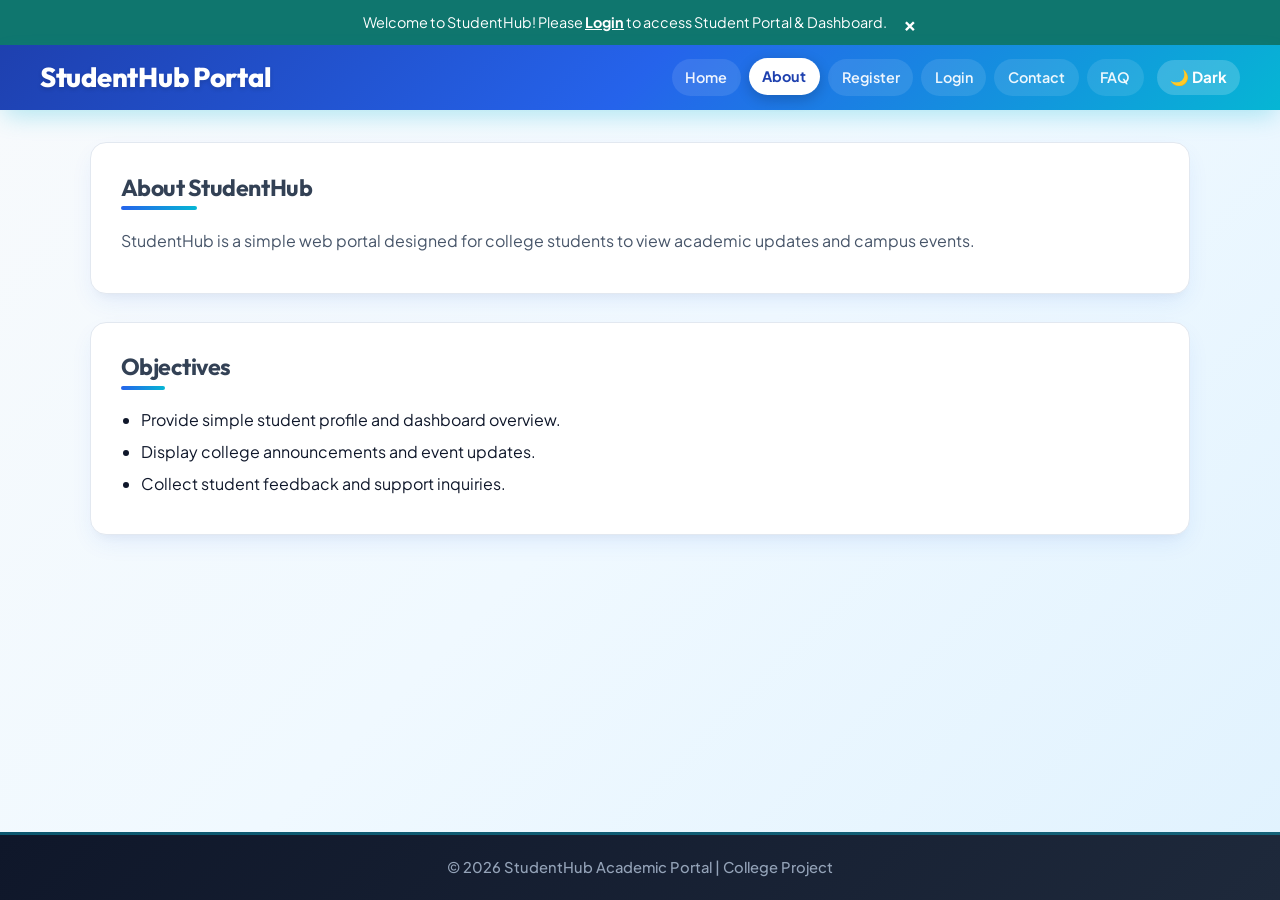
==== commit 98bb33d9: "WDF Practical" ====
--- a/about.html
+++ b/about.html
@@ -1,4 +1,4 @@
-<!DOCTYPE html>
+﻿<!DOCTYPE html>
 <html lang="en">
 <head>
   <meta charset="UTF-8">
@@ -15,7 +15,7 @@
       <ul>
         <li><a href="index.html">Home</a></li>
         <li><a href="about.html" aria-current="page">About</a></li>
-        <li><a href="register.html">Register</a></li>
+        <li><a href="register.php">Register</a></li>
         <li><a href="login.html">Login</a></li>
         <li><a href="dashboard.html">Dashboard</a></li>
         <li><a href="profile.html">Profile</a></li>
@@ -50,7 +50,7 @@
     <p>&copy; 2026 StudentHub Academic Portal | College Project</p>
   </footer>
 
-  <script src="js/script.js"></script>
+  <script src="js/script.js?v=20261007_1791349032"></script>
 
 </body>
 </html>
--- a/css/style.css
+++ b/css/style.css
@@ -1789,3 +1789,45 @@
 .dark-theme .records-table tr:hover {
   background: rgba(255, 255, 255, 0.03);
 }
+
+/* Alerts */
+.alert {
+  padding: 0.9rem 1.2rem;
+  border-radius: var(--radius-sm);
+  margin-bottom: 1.25rem;
+  font-size: 0.95rem;
+  line-height: 1.5;
+}
+.alert-error {
+  background: #fef2f2;
+  color: #991b1b;
+  border: 1px solid #fecaca;
+  border-left: 5px solid #dc2626;
+}
+.alert-error ul {
+  margin: 0.4rem 0 0 1.2rem;
+  padding: 0;
+}
+.alert-error li {
+  margin-bottom: 0.2rem;
+}
+.alert-success {
+  background: #f0fdf4;
+  color: #166534;
+  border: 1px solid #bbf7d0;
+  border-left: 5px solid #16a34a;
+}
+body.dark-theme .alert-error,
+.dark-theme .alert-error {
+  background: rgba(220, 38, 38, 0.22);
+  color: #fca5a5;
+  border: 1px solid rgba(239, 68, 68, 0.45);
+  border-left: 5px solid #ef4444;
+}
+body.dark-theme .alert-success,
+.dark-theme .alert-success {
+  background: rgba(22, 163, 74, 0.22);
+  color: #86efac;
+  border: 1px solid rgba(34, 197, 94, 0.45);
+  border-left: 5px solid #22c55e;
+}
